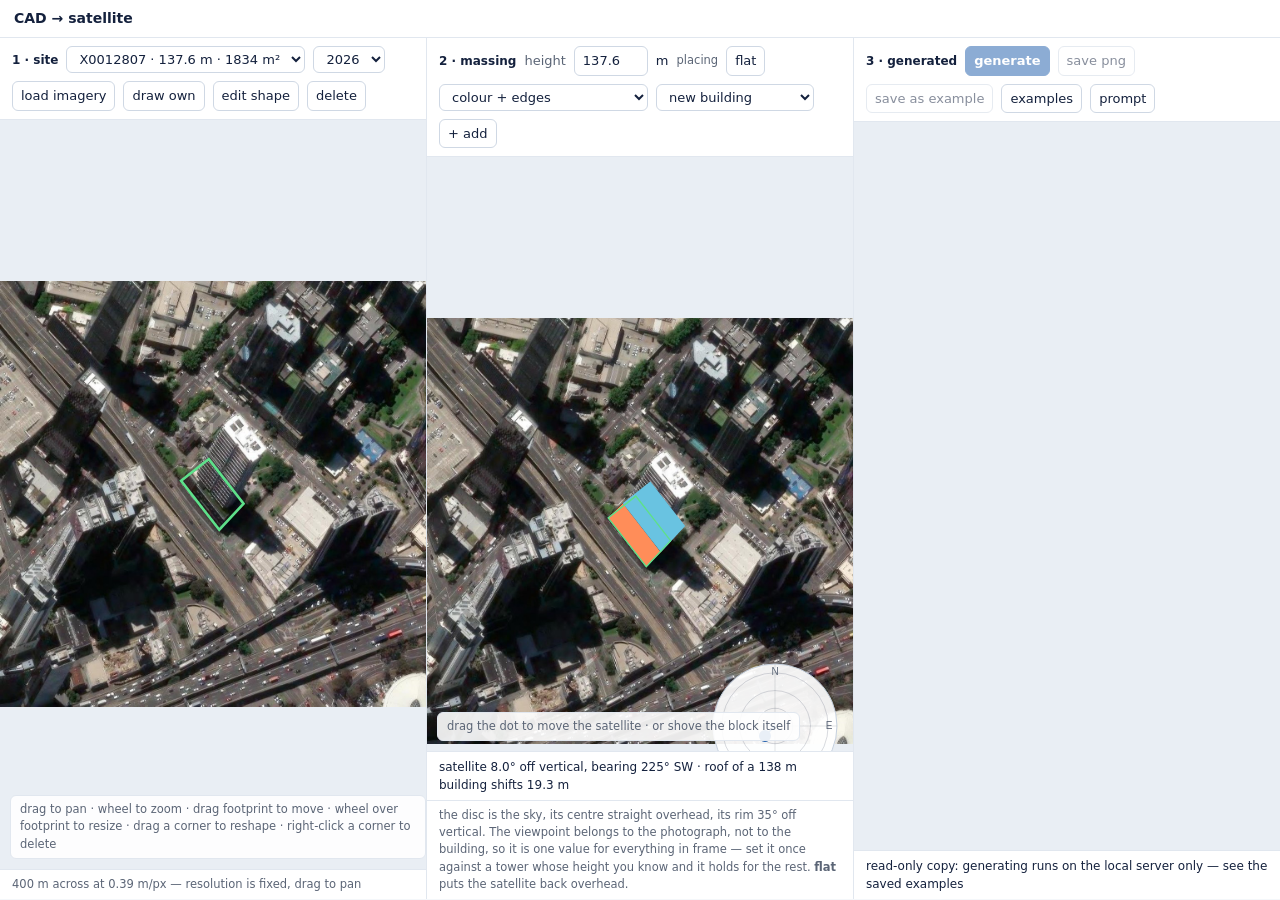
==== tool.html @ d3be38ce "Static showcase: planning-stage traffic prediction for Melbourne" ====
<!doctype html>
<html lang="en">
<head>
<script>window.SHOWCASE_STATIC = true;</script>
<meta charset="utf-8">
<title>CAD to satellite — massing tool</title>
<style>
  :root { --bg:#f4f7fa; --panel:#ffffff; --line:#e1e7ef; --ink:#14213d; --dim:#5b6576;
          --accent:#1c5cab; --ok:#16875a; --bad:#c43d3d; --canvas:#e9eef4; --field:#ffffff;
          --field-line:#cfd8e4; }
  * { box-sizing:border-box; }
  body { margin:0; background:var(--bg); color:var(--ink);
         font:13px/1.5 "Segoe UI Variable Text","Segoe UI",system-ui,-apple-system,Roboto,sans-serif; }
  header { padding:8px 14px; border-bottom:1px solid var(--line); display:flex; background:var(--panel);
           gap:16px; align-items:baseline; }
  header h1 { font-size:14px; margin:0; font-weight:600; }
  header span { color:var(--dim); font-size:12px; }
  main { display:grid; grid-template-columns:1fr 1fr 1fr; gap:1px; background:var(--line);
         height:calc(100vh - 39px); }
  section { background:var(--panel); display:flex; flex-direction:column; min-width:0; }
  .head { padding:8px 12px; border-bottom:1px solid var(--line); display:flex;
          gap:8px; align-items:center; flex-wrap:wrap; }
  .head b { font-size:12px; font-weight:600; }
  .body { flex:1; position:relative; overflow:hidden; background:var(--canvas); }
  canvas { position:absolute; top:0; left:0; }
  select, input, button { background:var(--field); color:var(--ink); border:1px solid var(--field-line);
                          border-radius:6px; padding:4px 8px; font:inherit; }
  button { cursor:pointer; }
  button:hover { border-color:var(--accent); }
  button.primary { background:var(--accent); color:#fff; border-color:var(--accent);
                   font-weight:600; }
  button:disabled { opacity:.5; cursor:default; }
  .slider { display:flex; align-items:center; gap:8px; padding:5px 12px; }
  .slider label { width:74px; color:var(--dim); font-size:12px; }
  .slider input[type=range] { flex:1; }
  .slider output { width:52px; text-align:right; font-variant-numeric:tabular-nums; }
  .note { padding:6px 12px; color:var(--dim); font-size:11.5px; border-top:1px solid var(--line); }
  .stat { padding:6px 12px; font-size:12px; border-top:1px solid var(--line);
          font-variant-numeric:tabular-nums; }
  .stat.ok { color:var(--ok); } .stat.bad { color:var(--bad); }
  .hint { position:absolute; left:10px; bottom:10px; background:rgba(255,255,255,.9); padding:5px 9px;
          border:1px solid var(--line); border-radius:6px; color:var(--dim); font-size:11.5px;
          pointer-events:none; }
  /* overlays for the saved examples and for editing the prompt */
  .sheet { position:fixed; inset:0; background:rgba(244,247,250,.97); display:none; z-index:20;
           padding:26px 30px; overflow:auto; }
  .sheet.on { display:block; }
  .sheet h2 { font-size:15px; margin:0 0 12px; font-weight:600; }
  .sheet .close { position:absolute; top:18px; right:24px; }
  .cards { display:grid; grid-template-columns:repeat(auto-fill,minmax(260px,1fr)); gap:14px; }
  .card { background:var(--panel); border:1px solid var(--line); border-radius:6px;
          padding:8px; }
  .card img { width:100%; border-radius:4px; display:block; background:var(--canvas); }
  .card .meta { color:var(--dim); font-size:11.5px; margin-top:6px; line-height:1.45;
                font-variant-numeric:tabular-nums; }
  .card .row { display:flex; gap:6px; margin-top:6px; }
  textarea { width:100%; min-height:52vh; background:#fff; color:var(--ink);
             border:1px solid var(--line); border-radius:6px; padding:12px;
             font:12.5px/1.65 ui-monospace,Consolas,monospace; resize:vertical; }
  /* inside the project showcase the site's own bar names the tool, so its header steps aside */
  html.embedded header { display:none; }
  html.embedded main { height:100vh; }
</style>
<script>if (window.self !== window.top) document.documentElement.classList.add('embedded');</script>
</head>
<body>
<header>
  <h1>CAD → satellite</h1>
</header>

<main>
  <section>
    <div class="head">
      <b>1 · site</b>
      <select id="library"><option value="">footprint library…</option></select>
      <select id="year"></select>
      <button id="reload">load imagery</button>
      <button id="draw">draw own</button>
      <button id="editShape" disabled>edit shape</button>
      <button id="deleteShape" disabled title="delete the selected footprint">delete</button>
    </div>
    <div class="body" id="scenePane">
      <canvas id="sceneCanvas"></canvas>
      <div class="hint">drag to pan · wheel to zoom · drag footprint to move · wheel over
      footprint to resize · drag a corner to reshape · right-click a corner to delete</div>
    </div>
    <div class="note" id="sceneNote">choose a footprint to begin</div>
  </section>

  <section>
    <div class="head">
      <b>2 · massing</b>
      <label style="color:var(--dim)">height</label>
      <input id="height" type="number" min="3" max="400" step="1" value="60" style="width:74px"> m
      <span id="heightWhich" style="color:var(--dim);font-size:11.5px">placing</span>
      <button id="nadir">flat</button>
      <select id="style" title="how the block is drawn"></select>
      <select id="mode" title="what this generation does to the site"></select>
      <label id="existingWrap" style="color:var(--dim);display:none">from
        <input id="existing" type="number" min="0" max="400" step="1" value="120"
               style="width:62px"> m</label>
      <label id="groundWrap" style="color:var(--dim);display:none">leave as
        <select id="ground"></select></label>
      <button id="addBlock" disabled title="keep this block and start another">+ add</button>
    </div>
    <div class="body" id="massPane"><canvas id="massCanvas"></canvas>
      <div class="hint">drag the dot to move the satellite · or shove the block itself</div>
    </div>
    <div class="stat" id="blockList" style="display:none"></div>
    <div class="stat" id="shiftStat">satellite directly overhead</div>
    <div class="note">the disc is the sky, its centre straight overhead, its rim 35° off
      vertical. The viewpoint belongs to the photograph, not to the building, so it is one
      value for everything in frame — set it once against a tower whose height you know and
      it holds for the rest. <b>flat</b> puts the satellite back overhead.</div>
  </section>

  <section>
    <div class="head">
      <b>3 · generated</b>
      <button id="generate" class="primary" disabled>generate</button>
      <button id="save" disabled>save png</button>
      <button id="keep" disabled>save as example</button>
      <button id="browse">examples</button>
      <button id="editPrompt">prompt</button>
    </div>
    <div class="body" id="outPane"><canvas id="outCanvas"></canvas></div>
    <div class="stat" id="outStat">nothing generated yet</div>
  </section>
</main>

<div class="sheet" id="examplesSheet">
  <button class="close" id="closeExamples">close</button>
  <h2>saved examples</h2>
  <div class="cards" id="exampleCards"></div>
</div>

<div class="sheet" id="promptSheet">
  <button class="close" id="closePrompt">close</button>
  <h2>prompt <span id="promptWords" style="color:var(--dim);font-weight:400"></span></h2>
  <div class="note" style="border:0;padding:0 0 10px">
    available placeholders: <b>{height}</b> metres, <b>{storeys}</b>, <b>{area}</b> square
    metres, <b>{use}</b>. A literal brace must be doubled. Saving checks the wording formats
    before it takes effect, so a broken edit cannot reach a generation.
  </div>
  <textarea id="promptText" spellcheck="false"></textarea>
  <div class="row" style="display:flex;gap:8px;margin-top:10px;align-items:center">
    <button id="savePrompt" class="primary">save</button>
    <button id="resetPrompt">revert to built-in</button>
    <span id="promptStat" style="color:var(--dim);font-size:12px"></span>
  </div>
</div>

<script>
const CANVAS = getComputedStyle(document.documentElement).getPropertyValue('--canvas').trim() || '#e9eef4';
const state = {
  // 1024, not because it looks better but because it comes back. The relay gives up at
  // about sixty seconds and a 1400 px canvas puts roughly every other attempt over that
  // line, each crossing costing a wasted minute before the retry. It is also what the batch
  // runs have always used, so the tool and the pipeline now render the same thing.
  scene: null, sceneUrl: null, scenePng: null, metresPerPx: 0, sizeM: 400, px: 1024,
  lon: 144.9631, lat: -37.8136, pan: {x:0, y:0}, zoom: 1, polygon: null, scale: 1,
  drawing: false, drawPoints: [], result: null, use: 'residential', editing: false,
  liveHeight: 60,
  selectedKey: null, massingPng: null, lastArea: null, lastOutside: null,
  blocks: [],
  styles: {}, style: 'colour',
  modes: {}, mode: 'add',
  // which block the height box drives: null is the one being positioned,
  // otherwise an index into state.blocks
  selected: null,
  shading: 0.28,
  // Where the sensor is, not where the roof landed. Storing the displacement instead meant
  // the block was the same size whatever height you typed, because a displacement in pixels
  // knows nothing about height. The viewpoint belongs to the photograph and the height
  // belongs to the building; keeping them apart is what lets the block grow when you raise
  // it. `azimuth` is the screen direction the roof is thrown, clockwise from east.
  view: {lean: 0, azimuth: 315},
};

const el = id => document.getElementById(id);

// The tool also runs as a read-only copy on GitHub Pages, written by showcase/export_static.py,
// which sets window.SHOWCASE_STATIC. There the footprints, their imagery and the saved examples
// are files beside the page, and nothing can be generated, saved, edited or deleted: the model
// call needs the local server and the key it holds.
const STATIC = Boolean(window.SHOWCASE_STATIC);
function api(path) {
  if (!STATIC) return path;
  if (path === '/api/footprints') return 'data/footprints.json';
  if (path === '/api/examples') return 'data/examples.json';
  if (path.startsWith('/api/examples/')) return 'examples/' + path.slice('/api/examples/'.length);
  const prompt = path.match(/^\/api\/prompt(?:\?mode=(\w+))?$/);
  if (prompt) return prompt[1] ? `data/prompt_${prompt[1]}.json` : 'data/prompt.json';
  return path;
}
if (STATIC) {
  el('generate').title = 'generating needs the local server; the copy shows the saved examples';
  el('outStat').textContent = 'read-only copy: generating runs on the local server only — '
    + 'see the saved examples';
  el('savePrompt').hidden = el('resetPrompt').hidden = true;
  el('promptText').readOnly = true;
}
const scenePane = el('scenePane'), sceneCanvas = el('sceneCanvas');
const massPane = el('massPane'), massCanvas = el('massCanvas');
const outPane = el('outPane'), outCanvas = el('outCanvas');

function fitCanvas(canvas, pane) {
  canvas.width = pane.clientWidth; canvas.height = pane.clientHeight;
}
function fitAll() {
  [[sceneCanvas, scenePane], [massCanvas, massPane], [outCanvas, outPane]]
    .forEach(([c, p]) => fitCanvas(c, p));
  drawScene(); drawMass(); drawOut();
}
window.addEventListener('resize', fitAll);

async function loadLibrary() {
  const data = await (await fetch(api('/api/footprints'))).json();
  const library = el('library');
  data.items.forEach(item => {
    const option = document.createElement('option');
    option.value = JSON.stringify(item);
    option.textContent = `${item.key} · ${item.height_m} m · ${item.area_m2} m²`;
    library.appendChild(option);
  });
  const chooser = el('style');
  (data.styles || []).forEach(s => {
    state.styles[s.name] = s;
    const option = document.createElement('option');
    option.value = s.name; option.textContent = s.label;
    chooser.appendChild(option);
  });
  chooser.value = state.style;
  await loadModes();
  const year = el('year');
  data.years.forEach(y => {
    const option = document.createElement('option');
    option.value = y; option.textContent = y;
    if (y === Math.max(...data.years)) option.selected = true;
    year.appendChild(option);
  });
}

async function loadScene() {
  el('sceneNote').textContent = 'fetching imagery…';
  // the static copy holds the imagery of each library footprint, as the server stitched it
  const url = STATIC ? `data/scene/${state.selectedKey}_${el('year').value}.jpg`
    : `/api/scene?lon=${state.lon}&lat=${state.lat}&size_m=${state.sizeM}`
      + `&px=${state.px}&year=${el('year').value}`;
  // kept as a data URL, because generating used to re-request this and the server would
  // fetch and stitch every tile again before it could even start the model call
  const response = await fetch(url);
  if (!response.ok) {
    el('sceneNote').textContent = STATIC
      ? 'the read-only copy has imagery for the library footprints only'
      : `imagery could not be fetched (${response.status})`;
    return;
  }
  const blob = await response.blob();
  const dataUrl = await new Promise(resolve => {
    const reader = new FileReader();
    reader.onload = () => resolve(reader.result);
    reader.readAsDataURL(blob);
  });
  const image = new Image();
  await new Promise((resolve, reject) => {
    image.onload = resolve; image.onerror = reject; image.src = dataUrl;
  });
  state.scene = image; state.sceneUrl = url; state.scenePng = dataUrl;
  state.metresPerPx = state.sizeM / state.px;
  state.zoom = Math.min(sceneCanvas.width / image.width,
                        sceneCanvas.height / image.height) || 1;
  state.pan = {x: (sceneCanvas.width - image.width * state.zoom) / 2,
               y: (sceneCanvas.height - image.height * state.zoom) / 2};
  el('sceneNote').textContent =
    `${state.sizeM.toFixed(0)} m across at ${state.metresPerPx.toFixed(2)} m/px`
    + ` — resolution is fixed, drag to pan`;
  refreshBlocks();
  drawScene(); drawMass();
}

// The polygon lives in scene-image pixels, so what the server rasterises is exactly what you
// positioned. Zoom is a viewing transform on top of that and never reaches the server: the
// scene is still generated at its own resolution, so magnifying to look closely cannot
// change what the model is asked for.
function toCanvas([x, y]) {
  return [x * state.zoom + state.pan.x, y * state.zoom + state.pan.y];
}
function toScene([x, y]) {
  return [(x - state.pan.x) / state.zoom, (y - state.pan.y) / state.zoom];
}

function polygonOnCanvas() {
  if (!state.polygon) return null;
  return state.polygon.map(toCanvas);
}

function drawPolygon(context, points, stroke, fill, width) {
  context.beginPath();
  points.forEach(([x, y], index) => index ? context.lineTo(x, y) : context.moveTo(x, y));
  context.closePath();
  if (fill) { context.fillStyle = fill; context.fill(); }
  if (stroke && stroke !== 'rgba(0,0,0,0)') {
    context.strokeStyle = stroke; context.lineWidth = width || 2.5; context.stroke();
  }
}

function drawScene() {
  const context = sceneCanvas.getContext('2d');
  context.fillStyle = CANVAS;
  context.fillRect(0, 0, sceneCanvas.width, sceneCanvas.height);
  if (state.scene) context.drawImage(state.scene, state.pan.x, state.pan.y,
                                     state.scene.width * state.zoom,
                                     state.scene.height * state.zoom);
  // Every footprint on the site, drawn alike and all of them editable. Keeping a block used
  // to grey it out and freeze it, which made "+ add" feel like a commitment rather than a
  // step; there is no reason a block placed a minute ago should be harder to fix than the
  // one under the cursor.
  polygons().forEach((entry, order) => {
    const outline = entry.ref.map(toCanvas);
    const chosen = entry.ref === (selectedBlock() ? selectedBlock().polygon : state.polygon);
    drawPolygon(context, outline, '#5ee08a', null, chosen ? 2.6 : 1.4);
    if (entry.label) {
      const cx = outline.reduce((s, q) => s + q[0], 0) / outline.length;
      const cy = outline.reduce((s, q) => s + q[1], 0) / outline.length;
      context.fillStyle = '#5ee08a'; context.font = '11px sans-serif';
      context.textAlign = 'center'; context.textBaseline = 'middle';
      context.fillText(entry.label, cx, cy);
    }
    if (!state.editing) return;
    // the side a new corner would land on
    if (hoverEdge && hoverEdge.ref === entry.ref) {
      const a = outline[hoverEdge.index];
      const b = outline[(hoverEdge.index + 1) % outline.length];
      context.beginPath();
      context.moveTo(a[0], a[1]); context.lineTo(b[0], b[1]);
      context.strokeStyle = '#ffd83b'; context.lineWidth = 3; context.stroke();
    }
    // a handle per corner. The one under the cursor grows, because on a dense parcel the
    // corners sit a few pixels apart and there is otherwise no way to tell which one you
    // are about to grab.
    outline.forEach(([x, y], i) => {
      const hot = (hoverVertex && hoverVertex.ref === entry.ref && hoverVertex.index === i)
               || (dragVertex && dragVertex.ref === entry.ref && dragVertex.index === i);
      context.beginPath();
      context.arc(x, y, hot ? 6 : 3.5, 0, 2 * Math.PI);
      context.fillStyle = hot ? '#ffd83b' : '#0d0e11';
      context.fill();
      context.strokeStyle = hot ? '#ffd83b' : '#5ee08a';
      context.lineWidth = 1.4; context.stroke();
    });
  });
  if (state.drawing && state.drawPoints.length) {
    drawPolygon(context, state.drawPoints.map(toCanvas), '#ffd83b', null, 1.4);
  }
}

/** Every footprint on the site: the one being positioned, then the ones already kept. */
function polygons() {
  const list = [];
  if (state.polygon) list.push({ref: state.polygon, label: null});
  state.blocks.forEach((block, i) => list.push({ref: block.polygon, label: String(i + 1)}));
  return list;
}

/** Which corner is under the cursor, and on which footprint. Null when none is. */
let hoverVertex = null, dragVertex = null, hoverEdge = null;
function vertexAt(px, py) {
  if (!state.editing) return null;
  let best = null, bestDistance = 9;
  polygons().forEach(entry => {
    entry.ref.forEach((point, i) => {
      const [x, y] = toCanvas(point);
      const distance = Math.hypot(x - px, y - py);
      if (distance < bestDistance) { bestDistance = distance; best = {ref: entry.ref, index: i}; }
    });
  });
  return best;
}

// The block is a fixed prism -- the footprint extruded to the stated height -- and what the
// mouse moves is where the satellite is. Under the near-parallel rays of an orbital view
// that comes to the same arithmetic as sliding the roof, which is why the old control drew
// the right picture, but it also has the bound the old control was missing: a sensor cannot
// be at any angle at all. Collections used for basemaps are specified at modest off-nadir
// angles and orthorectified aerial mosaics keep buildings within a comparable range;
// past that the imagery would not survive being used as a base at all.
const MAX_OFF_NADIR = 35;
const COMPASS = ['N', 'NE', 'E', 'SE', 'S', 'SW', 'W', 'NW'];

function geometry() {
  const height = parseFloat(el('height').value) || 1;
  state.liveHeight = state.selected === null ? height : state.liveHeight;
  const shiftM = height * Math.tan(state.view.lean * Math.PI / 180);
  return {
    height, shiftM, lean: state.view.lean, azimuth: state.view.azimuth,
    // roofs lean away from the sensor, so the satellite sits opposite the displacement;
    // screen angle counts clockwise from east, compass bearing clockwise from north
    bearing: (state.view.azimuth + 270) % 360,
  };
}

/** Where the roof lands, in scene pixels, for the current viewpoint and height. */
function shiftPx() {
  const shift = geometry().shiftM / state.metresPerPx;
  const radians = state.view.azimuth * Math.PI / 180;
  return {x: shift * Math.cos(radians), y: shift * Math.sin(radians)};
}

/** Read a viewpoint back out of a displacement the mouse produced, within the cap. */
function setShift(x, y) {
  const height = parseFloat(el('height').value) || 1;
  const shiftM = Math.hypot(x, y) * state.metresPerPx;
  state.view = {
    lean: Math.min(Math.atan(shiftM / height) * 180 / Math.PI, MAX_OFF_NADIR),
    azimuth: (Math.atan2(y, x) * 180 / Math.PI + 360) % 360,
  };
}

/** Keep the block being positioned and free the tools to place another beside it. */
function keepBlock() {
  if (!state.polygon) return;
  // a copy, not the same array. Moving and resizing now edit the points in place, so sharing
  // the array would drag the block you just kept along with the one you are placing.
  state.blocks.push({polygon: state.polygon.map(point => point.slice()),
                     height_m: state.liveHeight, use: state.use, key: state.selectedKey});
  // the footprint stays where it is so the next one can be dragged off it, which is quicker
  // than choosing from the library again when the buildings on a site are alike
  selectBlock(null);
}

function dropBlock(index) {
  state.blocks.splice(index, 1);
  selectBlock(null);
}

/** The kept blocks, listed so a wrong height can be found and removed. */
function refreshBlocks() {
  const list = el('blockList');
  const total = allBlocks().length;
  el('addBlock').disabled = !state.polygon
    || !(state.modes[state.mode] || {many: true}).many;
  el('deleteShape').disabled = state.selected === null && !state.polygon;
  el('generate').disabled = STATIC || !total;
  if (!state.blocks.length) { list.style.display = 'none'; return; }
  list.style.display = '';
  list.innerHTML = state.blocks.map((b, i) =>
    `<span style="margin-right:12px${i === state.selected ? ';color:var(--accent)' : ''}">`
    + `${i + 1}. ${b.key || 'drawn'} ${b.height_m.toFixed(0)} m`
    + ` <a href="#" data-drop="${i}" style="color:var(--bad);text-decoration:none">&times;</a>`
    + `</span>`).join('')
    + `<span style="color:var(--dim)">+ 1 being positioned — ${total} in the scene</span>`;
  list.querySelectorAll('[data-drop]').forEach(a => a.addEventListener('click', event => {
    event.preventDefault(); dropBlock(parseInt(a.dataset.drop, 10));
  }));
}

/** Every block in the scene: the ones already kept, plus the one being positioned. */
function allBlocks() {
  const blocks = state.blocks.slice();
  if (state.polygon) blocks.push({polygon: state.polygon, height_m: state.liveHeight,
                                  use: state.use, live: true});
  return blocks;
}

/** The block the height box is editing, or null when it is the one being positioned. */
function selectedBlock() {
  return state.selected === null ? null : state.blocks[state.selected] || null;
}

/** Point the height box at a block and show its height. */
function selectBlock(index) {
  state.selected = index;
  const block = selectedBlock();
  el('height').value = block ? block.height_m : state.liveHeight;
  el('heightWhich').textContent = block ? `block ${index + 1}` : 'placing';
  refreshBlocks(); drawScene(); drawMass();
}

function drawBlock(context, block, style, toward, paints) {
  const points = block.polygon.map(toCanvas);
  // the displacement is in scene pixels like the polygon, so it magnifies with the view
  const shift = block.height_m * Math.tan(state.view.lean * Math.PI / 180)
              / state.metresPerPx * state.zoom;
  const radians = state.view.azimuth * Math.PI / 180;
  const dx = shift * Math.cos(radians), dy = shift * Math.sin(radians);
  const top = points.map(([x, y]) => [x + dx, y + dy]);
  let area = 0;
  for (let i = 0; i < points.length; i++) {
    const j = (i + 1) % points.length;
    area += points[i][0] * points[j][1] - points[j][0] * points[i][1];
  }
  const winding = area >= 0 ? 1 : -1;
  const facing = [];
  for (let i = 0; i < points.length; i++) {
    const j = (i + 1) % points.length;
    const ex = points[j][0] - points[i][0], ey = points[j][1] - points[i][1];
    const len = Math.hypot(ex, ey) || 1;
    const nx = ey / len * winding, ny = -ex / len * winding;
    const dot = nx * toward[0] + ny * toward[1];
    facing.push(dot > 0);
    // a wall turned away is behind the solid; painting it drew over the walls in front
    // on every notched footprint, which is what made the block look transparent
    if (dot <= 0) continue;
    if (paints === 'wire') continue;
    const f = 1 + style.shading * dot;
    const c = style.wall.map(v => Math.min(255, Math.max(0, Math.round(v * f))));
    drawPolygon(context, [points[i], points[j], top[j], top[i]], 'rgba(0,0,0,0)',
                `rgb(${c[0]},${c[1]},${c[2]})`);
  }
  // A demolition is outlined, not filled, so the building being removed stays visible
  // underneath -- the model needs to see what it is taking away.
  if (paints === 'wire') {
    const wall = `rgb(${style.wall[0]},${style.wall[1]},${style.wall[2]})`;
    const roof = `rgb(${style.roof[0]},${style.roof[1]},${style.roof[2]})`;
    drawPolygon(context, points, wall, null, 2.2);
    drawPolygon(context, top, roof, null, 2.2);
    context.strokeStyle = wall; context.lineWidth = 2.2;
    context.beginPath();
    points.forEach(([x, y], i) => {
      const prev = (i - 1 + points.length) % points.length;
      if (!(facing[i] || facing[prev])) return;
      context.moveTo(x, y); context.lineTo(top[i][0], top[i][1]);
    });
    context.stroke();
    drawPolygon(context, points, '#5ee08a', null, 1.4);
    return;
  }
  drawPolygon(context, top, 'rgba(0,0,0,0)',
              `rgb(${style.roof[0]},${style.roof[1]},${style.roof[2]})`);
  // only the corners that can be seen: one of the two facades meeting there must face
  // the sensor, or the line lands inside the solid and crosses the roof
  if (style.edges) {
    const ec = style.wall.map(v => Math.round(v * 0.62));
    context.strokeStyle = `rgb(${ec[0]},${ec[1]},${ec[2]})`;
    context.lineWidth = 1;
    context.beginPath();
    points.forEach(([x, y], i) => {
      const prev = (i - 1 + points.length) % points.length;
      if (!(facing[i] || facing[prev])) return;
      context.moveTo(x, y); context.lineTo(top[i][0], top[i][1]);
    });
    context.stroke();
  }
  // the same green ground outline as panel one, so the parcel the block stands on can be
  // checked here too without switching back
  drawPolygon(context, points, '#5ee08a', null, 1.4);
}

// the block is drawn over the same imagery, so the lean can be judged against real towers
function drawMass() {
  const context = massCanvas.getContext('2d');
  context.fillStyle = CANVAS;
  context.fillRect(0, 0, massCanvas.width, massCanvas.height);
  if (state.scene) context.drawImage(state.scene, state.pan.x, state.pan.y,
                                     state.scene.width * state.zoom,
                                     state.scene.height * state.zoom);
  const view = geometry();
  // same colours and the same per-face shading the server paints, so what you judge on
  // screen is what is sent
  const style = state.styles[state.style] || {roof: [105,195,225], wall: [200,110,70],
                                              shading: 0.28, edges: true};
  const radians = state.view.azimuth * Math.PI / 180;
  const toward = [-Math.cos(radians), -Math.sin(radians)];
  // far to near, exactly as the server sorts them, so a nearer block stands in front of one
  // behind it instead of whichever happened to be added last
  const depth = b => {
    const cx = b.polygon.reduce((s, p) => s + p[0], 0) / b.polygon.length;
    const cy = b.polygon.reduce((s, p) => s + p[1], 0) / b.polygon.length;
    return cx * toward[0] + cy * toward[1];
  };
  const paints = (state.modes[state.mode] || {paints: 'solid'}).paints;
  allBlocks().slice().sort((a, b) => depth(a) - depth(b))
    .forEach(block => {
      if (paints === 'solid+wire') {
        const was = parseFloat(el('existing').value) || 0;
        if (was > 0) drawBlock(context, {...block, height_m: was}, style, toward, 'wire');
        drawBlock(context, block, style, toward, 'solid');
      } else {
        drawBlock(context, block, style, toward, paints);
      }
    });
  drawViewpoint(context, view);
  el('shiftStat').textContent = view.shiftM < 0.05
    ? 'satellite directly overhead — only the roof would show'
    : `satellite ${view.lean.toFixed(1)}° off vertical, bearing `
      + `${view.bearing.toFixed(0)}° ${COMPASS[Math.round(view.bearing / 45) % 8]}`
      + ` · roof of a ${view.height.toFixed(0)} m building shifts `
      + `${view.shiftM.toFixed(1)} m`
      + (view.lean >= MAX_OFF_NADIR - 0.05 ? '  (at the limit)' : '');
}

/** Where the sensor is, as a dot in the sky hemisphere. Centre is straight overhead. */
function discGeometry() {
  const radius = Math.max(30, Math.min(62, massCanvas.width / 5));
  return {cx: massCanvas.width - radius - 16, cy: massCanvas.height - radius - 16, radius};
}

function drawViewpoint(context, view) {
  const {cx, cy, radius} = discGeometry();
  context.save();
  context.beginPath(); context.arc(cx, cy, radius, 0, 2 * Math.PI);
  context.fillStyle = 'rgba(255,255,255,0.92)'; context.fill();
  context.strokeStyle = '#c5d0de'; context.lineWidth = 1; context.stroke();
  for (const ring of [10, 20, 30]) {
    context.beginPath();
    context.arc(cx, cy, radius * ring / MAX_OFF_NADIR, 0, 2 * Math.PI);
    context.strokeStyle = 'rgba(20,33,61,0.16)'; context.stroke();
  }
  context.beginPath();
  context.moveTo(cx - radius, cy); context.lineTo(cx + radius, cy);
  context.moveTo(cx, cy - radius); context.lineTo(cx, cy + radius);
  context.strokeStyle = 'rgba(20,33,61,0.12)'; context.stroke();
  context.fillStyle = '#5b6576'; context.font = '10px sans-serif';
  context.textAlign = 'center'; context.textBaseline = 'middle';
  [['N', 0, -radius + 8], ['E', radius - 8, 0], ['S', 0, radius - 8], ['W', -radius + 8, 0]]
    .forEach(([text, ox, oy]) => context.fillText(text, cx + ox, cy + oy));

  // the sensor sits opposite the way the roof is thrown
  const fraction = Math.min(view.lean / MAX_OFF_NADIR, 1);
  const radians = view.azimuth * Math.PI / 180;
  const dot = [cx - Math.cos(radians) * radius * fraction,
               cy - Math.sin(radians) * radius * fraction];
  context.beginPath();
  context.moveTo(cx, cy); context.lineTo(dot[0], dot[1]);
  context.strokeStyle = '#1c5cab'; context.lineWidth = 1.5; context.stroke();
  context.beginPath(); context.arc(dot[0], dot[1], 6, 0, 2 * Math.PI);
  context.fillStyle = '#1c5cab'; context.fill();
  context.restore();
}

function drawOut() {
  const context = outCanvas.getContext('2d');
  context.fillStyle = CANVAS;
  context.fillRect(0, 0, outCanvas.width, outCanvas.height);
  if (state.result) context.drawImage(state.result, state.pan.x, state.pan.y,
                                      state.result.width * state.zoom,
                                      state.result.height * state.zoom);
}

// ---- interaction -------------------------------------------------------------
let dragMode = null, dragFrom = null, dragPolygon = null;

function insideOutline(outline, px, py) {
  let inside = false;
  for (let i = 0, j = outline.length - 1; i < outline.length; j = i++) {
    const [xi, yi] = outline[i], [xj, yj] = outline[j];
    if (((yi > py) !== (yj > py))
        && (px < (xj - xi) * (py - yi) / (yj - yi) + xi)) inside = !inside;
  }
  return inside;
}

/** Which footprint the cursor is inside, or null. Moving and resizing work on whichever it
 *  is, kept or not, and outside edit mode as well -- a block put down a minute ago should
 *  not be harder to shove than the one still being placed. The one being positioned wins a
 *  tie, since polygons() lists it first. */
function polygonAt(px, py) {
  return polygons().find(entry => insideOutline(entry.ref.map(toCanvas), px, py)) || null;
}

scenePane.addEventListener('mousedown', event => {
  const rect = sceneCanvas.getBoundingClientRect();
  const px = event.clientX - rect.left, py = event.clientY - rect.top;
  if (state.drawing) {
    state.drawPoints.push(toScene([px, py]));
    drawScene(); return;
  }
  dragVertex = vertexAt(px, py);
  dragPolygon = dragVertex ? null : polygonAt(px, py);
  dragMode = dragVertex ? 'vertex' : dragPolygon ? 'polygon' : 'pan';
  // clicking a block also points the height box at it, so three blocks of different heights
  // can be set without deleting and re-adding the two you are happy with
  const touched = dragVertex || dragPolygon;
  if (touched) {
    const index = state.blocks.findIndex(block => block.polygon === touched.ref);
    selectBlock(index >= 0 ? index : null);
  }
  dragFrom = {x: px, y: py};
});
window.addEventListener('mouseup', () => { dragMode = null; dragVertex = null; dragPolygon = null; drawScene(); drawMass(); });
window.addEventListener('mousemove', event => {
  if (!dragMode) return;
  const rect = sceneCanvas.getBoundingClientRect();
  const px = event.clientX - rect.left, py = event.clientY - rect.top;
  const dx = px - dragFrom.x, dy = py - dragFrom.y;
  dragFrom = {x: px, y: py};
  if (dragMode === 'pan') { state.pan.x += dx; state.pan.y += dy; }
  // the polygon is stored in scene pixels, so a drag measured on the canvas has to be
  // divided by the zoom or it would move further than the cursor did
  else if (dragMode === 'vertex') dragVertex.ref[dragVertex.index] = toScene([px, py]);
  else dragPolygon.ref.forEach(point => {
    point[0] += dx / state.zoom; point[1] += dy / state.zoom;
  });
  drawScene(); drawMass(); drawOut();
});
// which corner the cursor is over, so the handle can grow before it is grabbed
scenePane.addEventListener('mousemove', event => {
  if (dragMode) return;
  const rect = sceneCanvas.getBoundingClientRect();
  const px = event.clientX - rect.left, py = event.clientY - rect.top;
  const found = vertexAt(px, py);
  const side = found ? null : edgeAt(px, py);
  const same = (a, b) => (!a && !b) || (a && b && a.ref === b.ref && a.index === b.index);
  if (same(found, hoverVertex) && same(side, hoverEdge)) return;
  hoverVertex = found; hoverEdge = side;
  scenePane.style.cursor = found ? 'pointer' : side ? 'copy' : '';
  drawScene();
});

/** Nearest point on segment ab to p, and how far away it is. */
function onSegment(p, a, b) {
  const vx = b[0] - a[0], vy = b[1] - a[1];
  const length = vx * vx + vy * vy;
  const along = length ? Math.max(0, Math.min(1, ((p[0]-a[0])*vx + (p[1]-a[1])*vy) / length)) : 0;
  const point = [a[0] + vx * along, a[1] + vy * along];
  return {point, distance: Math.hypot(p[0] - point[0], p[1] - point[1])};
}

/** Which side the cursor is over, or -1. Corners win, so the two never fight. */
function edgeAt(px, py) {
  if (!state.editing || vertexAt(px, py)) return null;
  let best = null, bestDistance = 7;
  polygons().forEach(entry => {
    const outline = entry.ref.map(toCanvas);
    for (let i = 0; i < outline.length; i++) {
      const hit = onSegment([px, py], outline[i], outline[(i + 1) % outline.length]);
      if (hit.distance < bestDistance) {
        bestDistance = hit.distance; best = {ref: entry.ref, index: i, point: hit.point};
      }
    }
  });
  return best;
}

// right-click a corner to drop it, or a side to put a new corner there. Three corners is
// the floor -- below that there is no polygon left to rasterise, and the server would be
// sent a degenerate footprint.
scenePane.addEventListener('contextmenu', event => {
  if (!state.editing) return;
  const rect = sceneCanvas.getBoundingClientRect();
  const px = event.clientX - rect.left, py = event.clientY - rect.top;
  const corner = vertexAt(px, py);
  if (corner) {
    event.preventDefault();
    if (corner.ref.length <= 3) {
      el('sceneNote').textContent = 'a footprint needs at least three corners';
      return;
    }
    corner.ref.splice(corner.index, 1);
    hoverVertex = null;
    drawScene(); drawMass();
    return;
  }
  const side = edgeAt(px, py);
  if (!side) return;
  event.preventDefault();
  // land it on the line rather than under the cursor, so the outline does not jump
  side.ref.splice(side.index + 1, 0, toScene(side.point));
  hoverVertex = null; hoverEdge = null;
  drawScene(); drawMass();
});

// wheel over the footprint resizes it; wheel anywhere else magnifies the view
scenePane.addEventListener('wheel', event => {
  const rect = sceneCanvas.getBoundingClientRect();
  const px = event.clientX - rect.left, py = event.clientY - rect.top;
  event.preventDefault();
  const factor = event.deltaY < 0 ? 1.08 : 1 / 1.08;

  const over = polygonAt(px, py);
  if (over) {
    const cx = over.ref.reduce((s, p) => s + p[0], 0) / over.ref.length;
    const cy = over.ref.reduce((s, p) => s + p[1], 0) / over.ref.length;
    over.ref.forEach(point => {
      point[0] = cx + (point[0] - cx) * factor;
      point[1] = cy + (point[1] - cy) * factor;
    });
  } else {
    // keep the ground under the cursor under the cursor
    const before = toScene([px, py]);
    state.zoom = Math.min(Math.max(state.zoom * factor, 0.25), 8);
    const after = toCanvas(before);
    state.pan.x += px - after[0];
    state.pan.y += py - after[1];
  }
  drawScene(); drawMass(); drawOut();
}, {passive: false});

el('library').addEventListener('change', async event => {
  if (!event.target.value) return;
  const item = JSON.parse(event.target.value);
  state.lon = item.longitude; state.lat = item.latitude;
  state.use = item.use || 'residential';
  state.selectedKey = item.key;
  el('height').value = item.height_m;
  state.liveHeight = item.height_m;
  state.selected = null;
  await loadScene();
  // polygon_m is east/south metres from the building centroid, matching rasterize_footprint
  const centre = state.px / 2;
  state.polygon = item.polygon_m.map(([east, south]) =>
    [centre + east / state.metresPerPx, centre + south / state.metresPerPx]);
  // start somewhere visible so there is a block to grab; the drag is what settles it
  state.view = {lean: 8, azimuth: 315};
  setEditing(false);
  refreshBlocks();
  drawScene(); drawMass();
});

el('reload').addEventListener('click', loadScene);

// Editing is a mode, not a permanent state of the panel: outside it the parcel is something
// to look at, and a handle on every corner is in the way of looking at it.
function setEditing(on) {
  state.editing = on && !!state.polygon;
  hoverVertex = hoverEdge = null;
  scenePane.style.cursor = '';
  el('editShape').textContent = state.editing ? 'save shape' : 'edit shape';
  el('editShape').classList.toggle('primary', state.editing);
  el('editShape').disabled = !state.polygon;
  el('sceneNote').textContent = state.editing
    ? 'drag a corner to move it · right-click a corner to delete · right-click a side to add one'
    : `${state.sizeM.toFixed(0)} m across at ${state.metresPerPx.toFixed(2)} m/px`
      + ' — resolution is fixed, drag to pan';
  drawScene();
}
el('editShape').addEventListener('click', () => setEditing(!state.editing));

/** Drop whichever footprint the height box is pointed at. */
function deleteSelected() {
  if (state.selected !== null) { dropBlock(state.selected); return; }
  if (!state.polygon) return;
  state.polygon = null;
  state.selected = null;
  setEditing(false);
  refreshBlocks(); drawScene(); drawMass();
}
el('deleteShape').addEventListener('click', deleteSelected);
window.addEventListener('keydown', event => {
  // not while typing a height or a prompt
  const tag = (event.target.tagName || '').toLowerCase();
  if (tag === 'input' || tag === 'textarea' || tag === 'select') return;
  if (event.key === 'Delete' || event.key === 'Backspace') deleteSelected();
});
el('draw').addEventListener('click', () => {
  if (!state.scene) { alert('load imagery first'); return; }
  if (!state.drawing) {
    state.drawing = true; state.drawPoints = [];
    el('draw').textContent = 'finish shape';
  } else {
    state.drawing = false;
    el('draw').textContent = 'draw own';
    if (state.drawPoints.length >= 3) {
      state.polygon = state.drawPoints.slice();
      setEditing(false);
      refreshBlocks();
    }
    state.drawPoints = [];
  }
  drawScene(); drawMass();
});

// a taller building throws its roof further from the same viewpoint, so the block simply
// redraws bigger -- nothing about the viewpoint changes
el('height').addEventListener('input', () => {
  const value = parseFloat(el('height').value) || 1;
  const block = selectedBlock();
  if (block) { block.height_m = value; refreshBlocks(); } else { state.liveHeight = value; }
  drawScene(); drawMass();
});
el('style').addEventListener('change', () => { state.style = el('style').value; drawMass(); });
el('addBlock').addEventListener('click', keepBlock);
el('mode').addEventListener('change', () => { state.mode = el('mode').value; applyMode(); });
el('ground').addEventListener('change', drawMass);
el('existing').addEventListener('input', drawMass);
el('nadir').addEventListener('click', () => { state.view.lean = 0; drawMass(); });

/** Put the sensor where the pointer is, within the hemisphere. */
function setViewpoint(px, py) {
  const {cx, cy, radius} = discGeometry();
  const vx = px - cx, vy = py - cy;
  const length = Math.hypot(vx, vy);
  if (length < 1e-6) { state.view.lean = 0; return; }
  state.view = {
    lean: Math.min(length / radius, 1) * MAX_OFF_NADIR,
    // the roof goes the other way from the sensor
    azimuth: (Math.atan2(-vy, -vx) * 180 / Math.PI + 360) % 360,
  };
}

// two ways at the same quantity: move the sensor in the disc, or shove the block until it
// sits like its neighbours. Both are clamped, because the block is a fixed prism and the
// only thing free to change is where it is being viewed from.
let massDrag = null;
massPane.addEventListener('mousedown', event => {
  const rect = massCanvas.getBoundingClientRect();
  const px = event.clientX - rect.left, py = event.clientY - rect.top;
  const {cx, cy, radius} = discGeometry();
  massDrag = Math.hypot(px - cx, py - cy) <= radius + 10
    ? {mode: 'viewpoint'} : {mode: 'block', x: event.clientX, y: event.clientY};
  if (massDrag.mode === 'viewpoint') { setViewpoint(px, py); drawMass(); }
  event.preventDefault();
});
window.addEventListener('mouseup', () => { massDrag = null; });
window.addEventListener('mousemove', event => {
  if (!massDrag) return;
  if (massDrag.mode === 'viewpoint') {
    const rect = massCanvas.getBoundingClientRect();
    setViewpoint(event.clientX - rect.left, event.clientY - rect.top);
  } else {
    const current = shiftPx();
    setShift(current.x + event.clientX - massDrag.x,
             current.y + event.clientY - massDrag.y);
    massDrag.x = event.clientX; massDrag.y = event.clientY;
  }
  drawMass();
});

el('generate').addEventListener('click', async () => {
  if (!state.polygon || !state.scene) return;
  const button = el('generate');
  button.disabled = true; button.textContent = 'generating…';
  el('outStat').className = 'stat';
  const started = Date.now();
  const ticker = setInterval(() => {
    el('outStat').textContent =
      `calling the model — ${Math.round((Date.now() - started) / 1000)}s`
      + ' (this takes about a minute; nothing is stuck)';
  }, 1000);
  try {
    const response = await fetch('/api/generate', {
      method: 'POST', headers: {'Content-Type': 'application/json'},
      body: JSON.stringify({
        scene_png: state.scenePng,
        blocks: allBlocks().map(b => ({polygon_px: b.polygon, height_m: b.height_m,
                                       use: b.use})),
        mode: state.mode,
        ground: el('ground').value,
        existing_m: parseFloat(el('existing').value) || 0,
        metres_per_px: state.metresPerPx,
        azimuth_deg: state.view.azimuth,
        lean_deg: state.view.lean,
        use: state.use,
        style: state.style,
      }),
    });
    const data = await response.json();
    if (!response.ok) throw new Error(data.error || response.statusText);
    const image = new Image();
    await new Promise(resolve => { image.onload = resolve; image.src = data.image; });
    state.result = image; drawOut();
    state.massingPng = data.massing;
    state.lastArea = data.footprint_area_m2;
    state.lastOutside = data.outside_roi_delta;
    el('save').disabled = false;
    el('keep').disabled = false;
    el('outStat').className = 'stat ok';
    el('outStat').textContent =
      `footprint ${data.footprint_area_m2} m² · editable ${(data.roi_fraction * 100).toFixed(1)}%`
      + ` of frame · outside that region changed by ${data.outside_roi_delta.toFixed(6)}`;
  } catch (error) {
    el('outStat').className = 'stat bad';
    el('outStat').textContent = 'failed: ' + error.message;
  } finally {
    clearInterval(ticker);
    button.disabled = false; button.textContent = 'generate';
  }
});

// ---- saved examples and the prompt editor ---------------------------------------------
// A generation worth keeping is stored on disk with the massing that produced it and the
// wording that was in force at the time, because a picture on its own cannot say which of
// those two it was that made it good.
el('keep').addEventListener('click', async () => {
  if (!state.result) return;
  const note = prompt('a short note for this example (optional)') ?? '';
  el('keep').disabled = true;
  try {
    const response = await fetch('/api/examples', {
      method: 'POST', headers: {'Content-Type': 'application/json'},
      body: JSON.stringify({
        image: state.result.src, massing: state.massingPng, note,
        name: state.selectedKey || '', key: state.selectedKey || null,
        height_m: parseFloat(el('height').value), lean_deg: state.view.lean,
        azimuth_deg: state.view.azimuth, metres_per_px: state.metresPerPx,
        size_m: state.sizeM, year: parseInt(el('year').value, 10),
        footprint_area_m2: state.lastArea ?? null,
        outside_roi_delta: state.lastOutside ?? null, style: state.style,
      })});
    const data = await response.json();
    el('outStat').className = 'stat ok';
    el('outStat').textContent = `kept as ${data.id} — ${data.count} example(s) saved`;
  } finally { el('keep').disabled = false; }
});

async function showExamples() {
  const cards = el('exampleCards');
  cards.textContent = 'loading…';
  el('examplesSheet').classList.add('on');
  const {items} = await (await fetch(api('/api/examples'))).json();
  cards.textContent = '';
  if (!items.length) { cards.textContent = 'nothing saved yet'; return; }
  for (const item of items) {
    const card = document.createElement('div');
    card.className = 'card';
    card.innerHTML =
      `<img src="${api(`/api/examples/${item.id}/image.png`)}" alt="">
       <div class="meta">
         <b>${item.key || item.id}</b>${item.note ? ' — ' + item.note : ''}<br>
         ${item.height_m ?? '?'} m · lean ${(item.lean_deg ?? 0).toFixed(1)}° ·
         ${(item.metres_per_px ?? 0).toFixed(2)} m/px · ${item.year ?? ''}<br>
         saved ${item.saved_at}
       </div>
       <div class="row">
         <button data-massing="${item.id}">massing</button>
         <button data-prompt="${item.id}">prompt</button>
         ${STATIC ? '' : `<button data-drop="${item.id}">delete</button>`}
       </div>`;
    card.querySelector('[data-massing]').onclick = e => {
      const img = card.querySelector('img');
      const showing = img.src.includes('/massing.png');
      img.src = api(`/api/examples/${item.id}/${showing ? 'image' : 'massing'}.png`);
      e.target.textContent = showing ? 'massing' : 'result';
    };
    card.querySelector('[data-prompt]').onclick = () => alert(item.prompt || '(not recorded)');
    if (!STATIC) card.querySelector('[data-drop]').onclick = async () => {
      if (!confirm('delete this example?')) return;
      await fetch(`/api/examples/${item.id}`, {method: 'DELETE'});
      showExamples();
    };
    cards.appendChild(card);
  }
}
el('browse').addEventListener('click', showExamples);
el('closeExamples').addEventListener('click',
  () => el('examplesSheet').classList.remove('on'));

/** The three jobs the tool can do. Demolition paints nothing, so panel two has to know. */
async function loadModes() {
  const data = await (await fetch(api('/api/prompt'))).json();
  const chooser = el('mode');
  const ground = el('ground');
  (data.grounds || []).forEach(g => {
    const option = document.createElement('option');
    option.value = g; option.textContent = g;
    ground.appendChild(option);
  });
  (data.modes || []).forEach(m => {
    state.modes[m.name] = m;
    const option = document.createElement('option');
    option.value = m.name; option.textContent = m.label;
    chooser.appendChild(option);
  });
  chooser.value = state.mode;
  applyMode();
}

function applyMode() {
  const spec = state.modes[state.mode] || {needs_ground: false, needs_existing: false,
                                           many: true};
  el('groundWrap').style.display = spec.needs_ground ? '' : 'none';
  el('existingWrap').style.display = spec.needs_existing ? '' : 'none';
  // one building at a time when replacing or demolishing: the wording names a single
  // building that is there now, and two of them would need two "was" heights
  el('addBlock').disabled = !state.polygon || !spec.many;
  drawScene(); drawMass();
}

async function loadPrompt() {
  const data = await (await fetch(api(`/api/prompt?mode=${state.mode}`))).json();
  el('promptText').value = data.prompt;
  el('promptWords').textContent =
    `— ${state.mode}, ${data.words} words${data.edited ? ', edited' : ', built-in'}`;
  el('promptStat').textContent = '';
}
el('editPrompt').addEventListener('click', async () => {
  await loadPrompt();
  el('promptSheet').classList.add('on');
});
el('closePrompt').addEventListener('click', () => el('promptSheet').classList.remove('on'));
el('savePrompt').addEventListener('click', async () => {
  const response = await fetch('/api/prompt', {
    method: 'POST', headers: {'Content-Type': 'application/json'},
    body: JSON.stringify({prompt: el('promptText').value, mode: state.mode})});
  const data = await response.json();
  if (!response.ok) {
    el('promptStat').style.color = 'var(--bad)';
    el('promptStat').textContent = 'not saved — ' + data.error;
    return;
  }
  el('promptStat').style.color = 'var(--ok)';
  el('promptStat').textContent = `saved, ${data.words} words — used from the next generation`;
  el('promptWords').textContent = `— ${data.words} words, edited`;
});
el('resetPrompt').addEventListener('click', async () => {
  await fetch('/api/prompt', {method: 'POST', headers: {'Content-Type': 'application/json'},
                              body: JSON.stringify({reset: true, mode: state.mode})});
  await loadPrompt();
  el('promptStat').style.color = 'var(--dim)';
  el('promptStat').textContent = 'reverted to the wording built into the server';
});

el('save').addEventListener('click', () => {
  if (!state.result) return;
  const link = document.createElement('a');
  link.href = state.result.src;
  link.download = 'generated.png';
  link.click();
});

fitAll();
loadLibrary().then(async () => {
  if (!STATIC) return;
  // the copy opens on the site of the first saved example, so its panels are not empty
  const {items} = await (await fetch(api('/api/examples'))).json();
  const library = el('library');
  const option = [...library.options].find(o => o.value && JSON.parse(o.value).key === items[0]?.key);
  if (!option) return;
  library.value = option.value;
  library.dispatchEvent(new Event('change'));
});
</script>
</body>
</html>
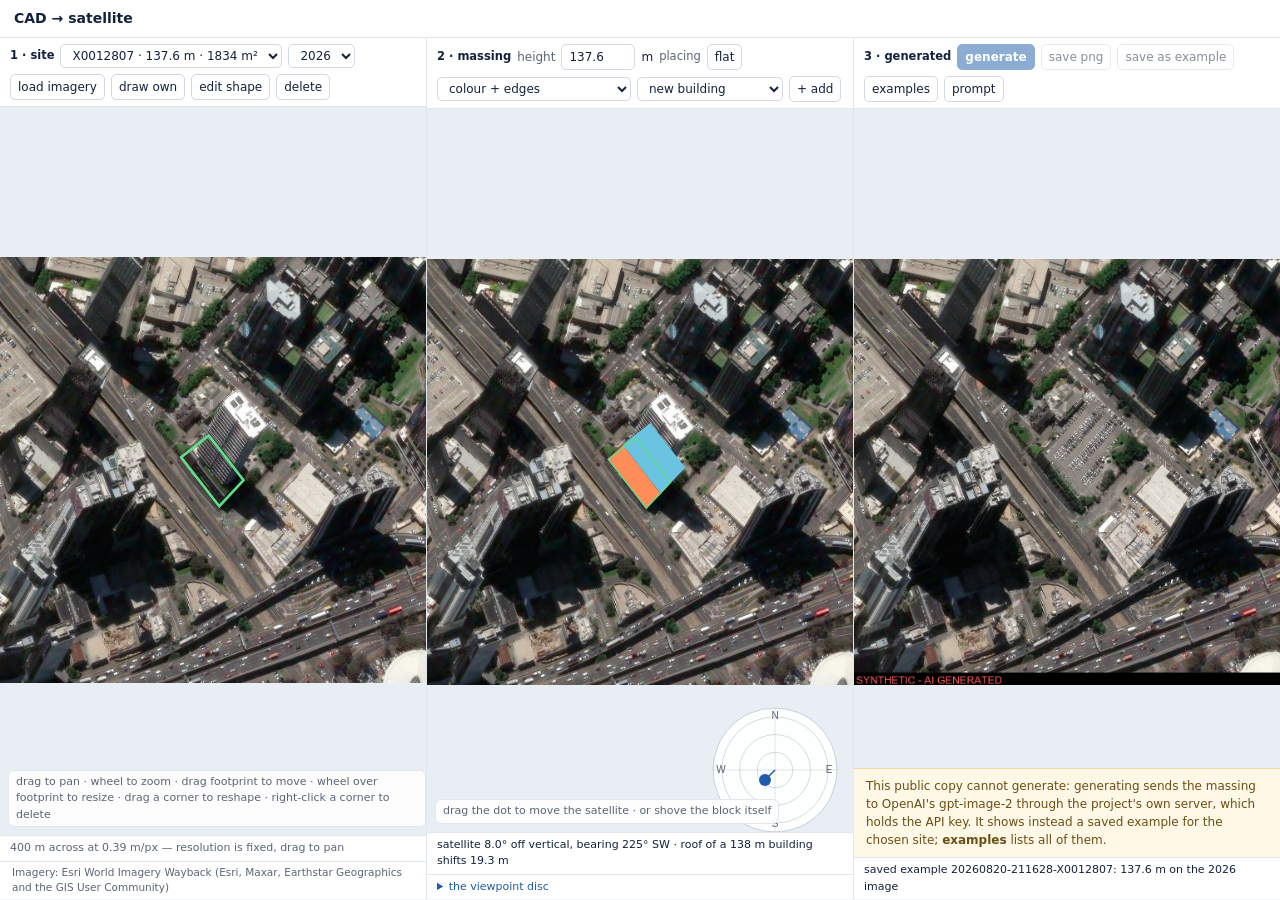
==== commit e89182ed: "Final report and presentation - Report: the final English edition (November 2026), with the new Figu" ====
--- a/tool.html
+++ b/tool.html
@@ -4,6 +4,7 @@
 <script>window.SHOWCASE_STATIC = true;</script>
 <meta charset="utf-8">
 <title>CAD to satellite — massing tool</title>
+<link rel="icon" href="favicon.ico" sizes="any">
 <style>
   :root { --bg:#f4f7fa; --panel:#ffffff; --line:#e1e7ef; --ink:#14213d; --dim:#5b6576;
           --accent:#1c5cab; --ok:#16875a; --bad:#c43d3d; --canvas:#e9eef4; --field:#ffffff;
@@ -60,6 +61,23 @@
   /* inside the project showcase the site's own bar names the tool, so its header steps aside */
   html.embedded header { display:none; }
   html.embedded main { height:100vh; }
+  /* the hints sit on the picture until the pointer comes to work on it */
+  .hint { transition:opacity .2s; }
+  .body:hover .hint { opacity:0; }
+  details.note summary { cursor:pointer; color:var(--accent); }
+  details.note[open] summary { margin-bottom:3px; }
+  .credit { padding:3px 12px; color:var(--dim); font-size:10.5px; border-top:1px solid var(--line); }
+  .static-note { padding:8px 12px; font-size:12px; background:#fff8e6; border-top:1px solid #f1d9a6; color:#6b4e16; }
+  /* a laptop screen at 100 % holds three panels of about 430-520 px: smaller type and tighter rows
+     keep each panel's controls on one or two lines and leave the height to the pictures */
+  @media (max-width: 1600px) {
+    body { font-size:12px; }
+    .head { padding:6px 10px; gap:6px; }
+    .head b { font-size:11.5px; }
+    select, input, button { padding:3px 7px; border-radius:5px; }
+    .note, .stat { padding:4px 10px; font-size:11px; }
+    .hint { font-size:11px; padding:3px 7px; left:8px; bottom:8px; }
+  }
 </style>
 <script>if (window.self !== window.top) document.documentElement.classList.add('embedded');</script>
 </head>
@@ -85,6 +103,7 @@
       footprint to resize · drag a corner to reshape · right-click a corner to delete</div>
     </div>
     <div class="note" id="sceneNote">choose a footprint to begin</div>
+    <div class="credit">Imagery: Esri World Imagery Wayback (Esri, Maxar, Earthstar Geographics and the GIS User Community)</div>
   </section>
 
   <section>
@@ -108,10 +127,10 @@
     </div>
     <div class="stat" id="blockList" style="display:none"></div>
     <div class="stat" id="shiftStat">satellite directly overhead</div>
-    <div class="note">the disc is the sky, its centre straight overhead, its rim 35° off
+    <details class="note"><summary>the viewpoint disc</summary>the disc is the sky, its centre straight overhead, its rim 35° off
       vertical. The viewpoint belongs to the photograph, not to the building, so it is one
       value for everything in frame — set it once against a tower whose height you know and
-      it holds for the rest. <b>flat</b> puts the satellite back overhead.</div>
+      it holds for the rest. <b>flat</b> puts the satellite back overhead.</details>
   </section>
 
   <section>
@@ -124,6 +143,9 @@
       <button id="editPrompt">prompt</button>
     </div>
     <div class="body" id="outPane"><canvas id="outCanvas"></canvas></div>
+    <div class="static-note" id="staticNote" hidden>This public copy cannot generate: generating sends the
+      massing to OpenAI's gpt-image-2 through the project's own server, which holds the API key. It shows
+      instead a saved example for the chosen site; <b>examples</b> lists all of them.</div>
     <div class="stat" id="outStat">nothing generated yet</div>
   </section>
 </main>
@@ -194,8 +216,9 @@
   return path;
 }
 if (STATIC) {
-  el('generate').title = 'generating needs the local server; the copy shows the saved examples';
-  el('outStat').textContent = 'read-only copy: generating runs on the local server only — '
+  el('generate').title = 'generating needs the project server, which holds the API key; the copy shows the saved examples';
+  el('staticNote').hidden = false;
+  el('outStat').textContent = 'read-only copy: generating runs on the project server only — '
     + 'see the saved examples';
   el('savePrompt').hidden = el('resetPrompt').hidden = true;
   el('promptText').readOnly = true;
@@ -208,8 +231,17 @@
   canvas.width = pane.clientWidth; canvas.height = pane.clientHeight;
 }
 function fitAll() {
+  const before = [sceneCanvas.width, sceneCanvas.height];
   [[sceneCanvas, scenePane], [massCanvas, massPane], [outCanvas, outPane]]
     .forEach(([c, p]) => fitCanvas(c, p));
+  // a resized window or a changed browser zoom scales the view with the panel, about its centre,
+  // so the picture keeps filling it as it did (the zoom used to stay where it was set at load)
+  const f = Math.min(sceneCanvas.width / before[0], sceneCanvas.height / before[1]);
+  if (state.scene && isFinite(f) && f > 0 && Math.abs(f - 1) > 1e-3) {
+    state.pan = {x: (state.pan.x - before[0] / 2) * f + sceneCanvas.width / 2,
+                 y: (state.pan.y - before[1] / 2) * f + sceneCanvas.height / 2};
+    state.zoom *= f;
+  }
   drawScene(); drawMass(); drawOut();
 }
 window.addEventListener('resize', fitAll);
@@ -277,6 +309,32 @@
     + ` — resolution is fixed, drag to pan`;
   refreshBlocks();
   drawScene(); drawMass();
+  if (STATIC) showSavedExample();
+}
+
+// The read-only copy generates nothing, so its third panel shows a saved example of the chosen
+// footprint: on the year shown if there is one, with the height nearest the library's.
+async function showSavedExample() {
+  const {items} = await (await fetch(api('/api/examples'))).json();
+  const mine = items.filter(i => i.key === state.selectedKey);
+  const year = Number(el('year').value);
+  const pool = mine.filter(i => i.year === year).length ? mine.filter(i => i.year === year) : mine;
+  if (!pool.length) {
+    state.result = null; drawOut();
+    el('outStat').textContent = 'no saved example for this footprint — see examples';
+    return;
+  }
+  const want = state.liveHeight;
+  const item = pool.reduce((a, b) => Math.abs(b.height_m - want) < Math.abs(a.height_m - want) ? b : a);
+  const image = new Image();
+  await new Promise((resolve, reject) => {
+    image.onload = resolve; image.onerror = reject;
+    image.src = api(`/api/examples/${item.id}/image.png`);
+  });
+  state.result = image; drawOut();
+  el('outStat').className = 'stat';
+  el('outStat').textContent = `saved example ${item.id}: ${item.height_m} m on the ${item.year} image`
+    + (item.year === year ? '' : ` (none saved on ${year})`);
 }
 
 // The polygon lives in scene-image pixels, so what the server rasterises is exactly what you
